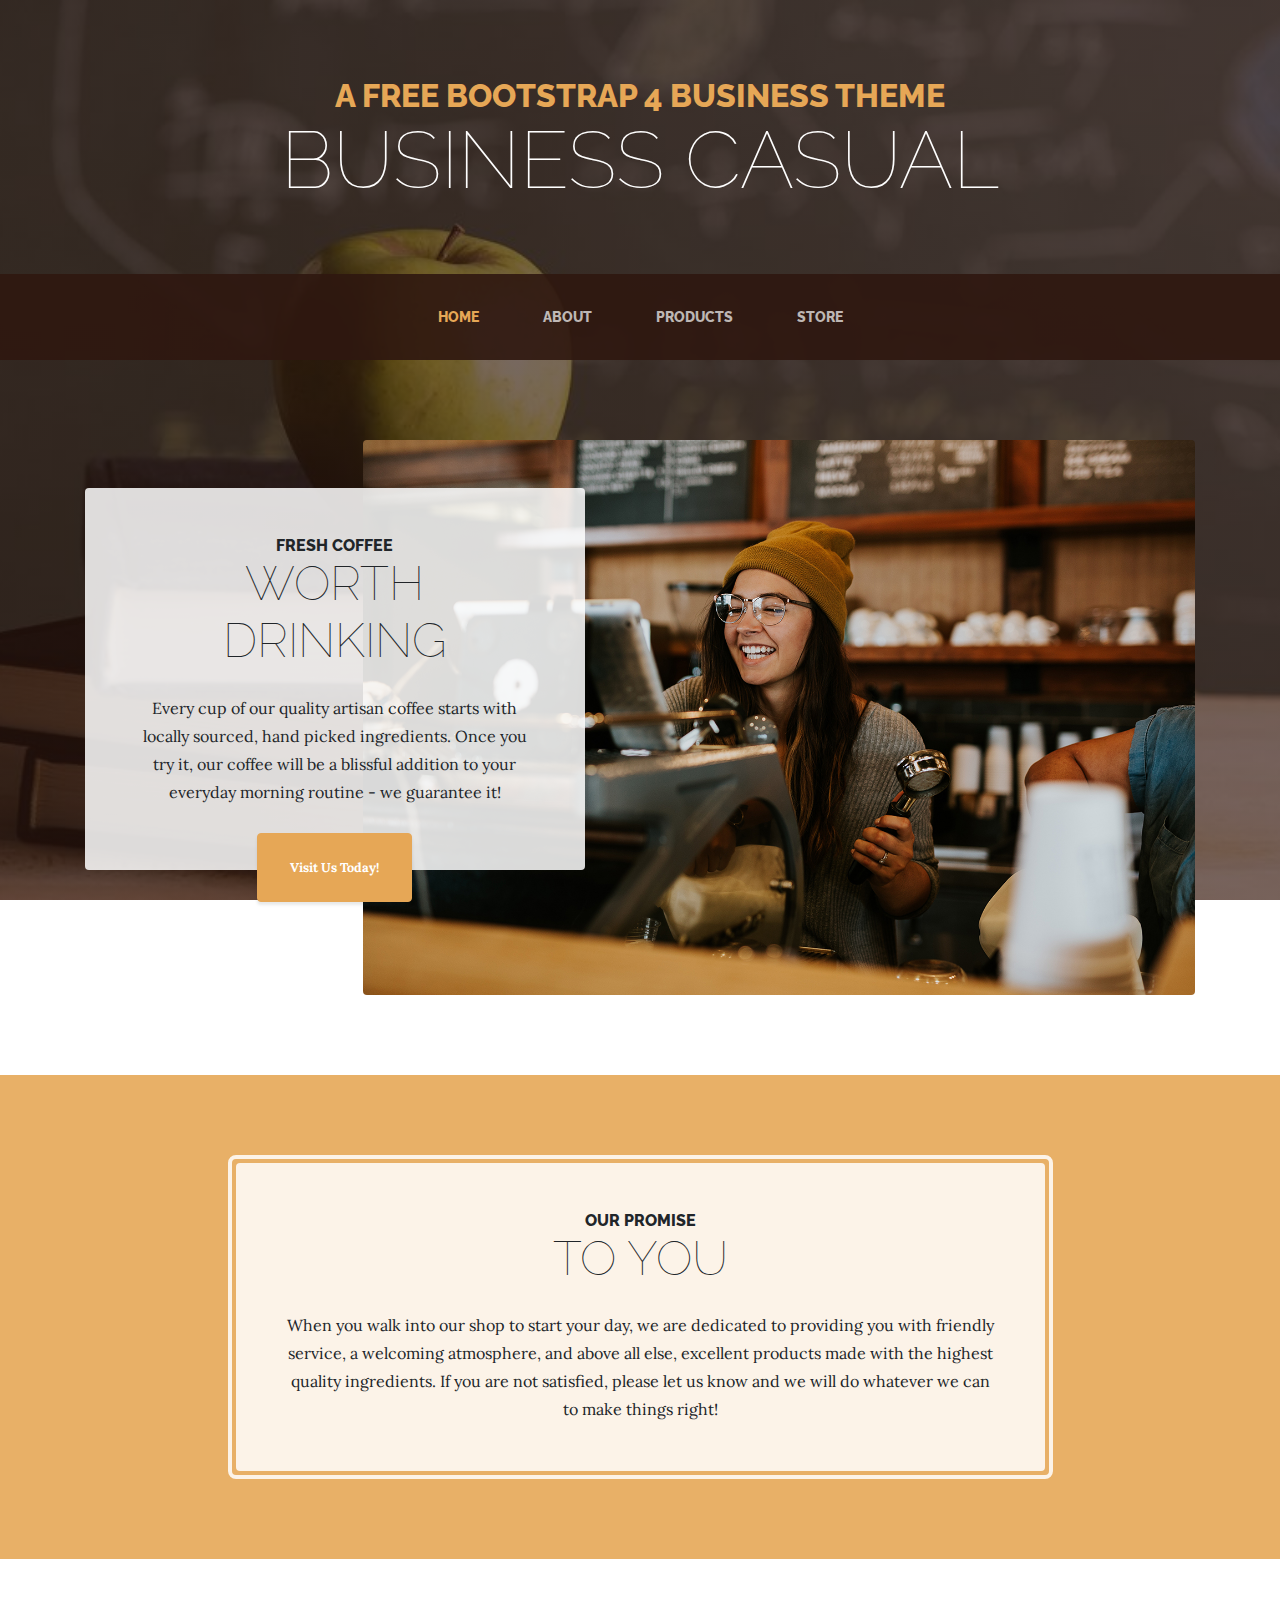
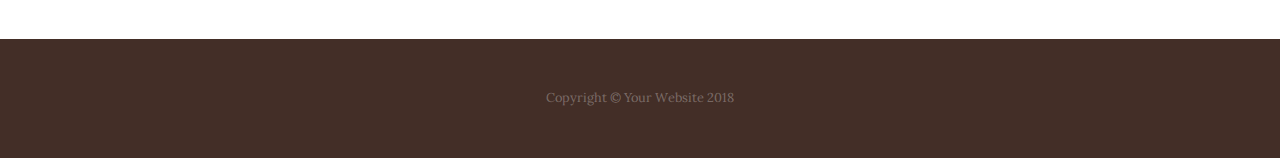
==== index.html @ 148fc431 "replacing files" ====
<!DOCTYPE html>
<html lang="en">

  <head>

    <meta charset="utf-8">
    <meta name="viewport" content="width=device-width, initial-scale=1, shrink-to-fit=no">
    <meta name="description" content="">
    <meta name="author" content="">

    <title>Business Casual - Start Bootstrap Theme</title>

    <!-- Bootstrap core CSS -->
    <link href="vendor/bootstrap/css/bootstrap.min.css" rel="stylesheet">

    <!-- Custom fonts for this template -->
    <link href="https://fonts.googleapis.com/css?family=Raleway:100,100i,200,200i,300,300i,400,400i,500,500i,600,600i,700,700i,800,800i,900,900i" rel="stylesheet">
    <link href="https://fonts.googleapis.com/css?family=Lora:400,400i,700,700i" rel="stylesheet">

    <!-- Custom styles for this template -->
    <link href="css/business-casual.min.css" rel="stylesheet">

  </head>

  <body>

    <h1 class="site-heading text-center text-white d-none d-lg-block">
      <span class="site-heading-upper text-primary mb-3">A Free Bootstrap 4 Business Theme</span>
      <span class="site-heading-lower">Business Casual</span>
    </h1>

    <!-- Navigation -->
    <nav class="navbar navbar-expand-lg navbar-dark py-lg-4" id="mainNav">
      <div class="container">
        <a class="navbar-brand text-uppercase text-expanded font-weight-bold d-lg-none" href="#">Start Bootstrap</a>
        <button class="navbar-toggler" type="button" data-toggle="collapse" data-target="#navbarResponsive" aria-controls="navbarResponsive" aria-expanded="false" aria-label="Toggle navigation">
          <span class="navbar-toggler-icon"></span>
        </button>
        <div class="collapse navbar-collapse" id="navbarResponsive">
          <ul class="navbar-nav mx-auto">
            <li class="nav-item active px-lg-4">
              <a class="nav-link text-uppercase text-expanded" href="index.html">Home
                <span class="sr-only">(current)</span>
              </a>
            </li>
            <li class="nav-item px-lg-4">
              <a class="nav-link text-uppercase text-expanded" href="about.html">About</a>
            </li>
            <li class="nav-item px-lg-4">
              <a class="nav-link text-uppercase text-expanded" href="products.html">Products</a>
            </li>
            <li class="nav-item px-lg-4">
              <a class="nav-link text-uppercase text-expanded" href="store.html">Store</a>
            </li>
          </ul>
        </div>
      </div>
    </nav>

    <section class="page-section clearfix">
      <div class="container">
        <div class="intro">
          <img class="intro-img img-fluid mb-3 mb-lg-0 rounded" src="img/intro.jpg" alt="">
          <div class="intro-text left-0 text-center bg-faded p-5 rounded">
            <h2 class="section-heading mb-4">
              <span class="section-heading-upper">Fresh Coffee</span>
              <span class="section-heading-lower">Worth Drinking</span>
            </h2>
            <p class="mb-3">Every cup of our quality artisan coffee starts with locally sourced, hand picked ingredients. Once you try it, our coffee will be a blissful addition to your everyday morning routine - we guarantee it!
            </p>
            <div class="intro-button mx-auto">
              <a class="btn btn-primary btn-xl" href="#">Visit Us Today!</a>
            </div>
          </div>
        </div>
      </div>
    </section>

    <section class="page-section cta">
      <div class="container">
        <div class="row">
          <div class="col-xl-9 mx-auto">
            <div class="cta-inner text-center rounded">
              <h2 class="section-heading mb-4">
                <span class="section-heading-upper">Our Promise</span>
                <span class="section-heading-lower">To You</span>
              </h2>
              <p class="mb-0">When you walk into our shop to start your day, we are dedicated to providing you with friendly service, a welcoming atmosphere, and above all else, excellent products made with the highest quality ingredients. If you are not satisfied, please let us know and we will do whatever we can to make things right!</p>
            </div>
          </div>
        </div>
      </div>
    </section>

    <footer class="footer text-faded text-center py-5">
      <div class="container">
        <p class="m-0 small">Copyright &copy; Your Website 2018</p>
      </div>
    </footer>

    <!-- Bootstrap core JavaScript -->
    <script src="vendor/jquery/jquery.min.js"></script>
    <script src="vendor/bootstrap/js/bootstrap.bundle.min.js"></script>

  </body>

</html>
---- css/business-casual.min.css ----
body{font-family:Lora;background:linear-gradient(rgba(47,23,15,.65),rgba(47,23,15,.65)),url(../img/bg.jpg);background-attachment:fixed;background-position:center;background-size:cover}h1,h2,h3,h4,h5,h6{font-family:Raleway}p{line-height:1.75}.text-faded{color:rgba(255,255,255,.3)}.site-heading{margin-top:5rem;margin-bottom:5rem;text-transform:uppercase;line-height:1;font-family:Raleway}.site-heading .site-heading-upper{display:block;font-size:2rem;font-weight:800}.site-heading .site-heading-lower{font-size:5rem;font-weight:100;line-height:4rem}.page-section{margin-top:5rem;margin-bottom:5rem}.section-heading{text-transform:uppercase}.section-heading .section-heading-upper{display:block;font-size:1rem;font-weight:800}.section-heading .section-heading-lower{display:block;font-size:3rem;font-weight:100}.bg-faded{background-color:rgba(255,255,255,.85)}#mainNav{background-color:rgba(47,23,15,.9);font-family:Raleway}#mainNav .navbar-brand{color:#e6a756}#mainNav .navbar-nav .nav-item .nav-link{color:rgba(255,255,255,.7);font-weight:800}#mainNav .navbar-nav .nav-item.active .nav-link{color:#e6a756}@media (min-width:992px){#mainNav .navbar-nav .nav-item .nav-link{font-size:.9rem}#mainNav .navbar-nav .nav-item .nav-link:hover{color:rgba(255,255,255,.4)}#mainNav .navbar-nav .nav-item.active .nav-link:hover{color:#e6a756}}.btn-xl{font-weight:700;font-size:.8rem;padding-top:1.5rem;padding-bottom:1.5rem;padding-left:2rem;padding-right:2rem}.intro{position:relative}@media (min-width:992px){.intro .intro-img{width:75%;float:right}.intro .intro-text{left:0;width:60%;margin-top:3rem;position:absolute}.intro .intro-text .intro-button{width:100%;left:0;position:absolute;bottom:-2rem}}@media (min-width:1200px){.intro .intro-text{width:45%}}.cta{padding-top:5rem;padding-bottom:5rem;background-color:rgba(230,167,86,.9)}.cta .cta-inner{position:relative;padding:3rem;margin:.5rem;background-color:rgba(255,255,255,.85)}.cta .cta-inner:before{border-radius:.5rem;content:'';position:absolute;top:-.5rem;bottom:-.5rem;left:-.5rem;right:-.5rem;border:.25rem solid rgba(255,255,255,.85)}@media (min-width:992px){.about-heading .about-heading-img{position:relative;z-index:0}.about-heading .about-heading-content{margin-top:-5rem;position:relative;z-index:1}}@media (min-width:992px){.product-item .product-item-title{position:relative;z-index:1;margin-bottom:-3rem}.product-item .product-item-img{position:relative;z-index:0;max-width:60vw}.product-item .product-item-description{position:relative;z-index:1;margin-top:-3rem;max-width:50vw}}.list-hours{font-size:.9rem}.list-hours .list-hours-item{border-bottom:1px solid rgba(230,167,86,.5);padding-bottom:.25rem;margin-bottom:1rem;font-style:italic}.list-hours .list-hours-item.today{font-weight:700;color:#e6a756}@media (min-width:992px){.list-hours{width:50%;font-size:1.1rem}}.address strong{font-size:1.2rem}.footer{background-color:rgba(47,23,15,.9)}.text-primary{color:#e6a756!important}.bg-primary{background-color:#e6a756!important}.btn{box-shadow:0 3px 3px 0 rgba(33,37,41,.1)}.btn-primary{background-color:#e6a756;border-color:#e6a756}.btn-primary:active,.btn-primary:focus,.btn-primary:hover{background-color:#df902a;border-color:#df902a}.font-weight-light{font-weight:100!important}
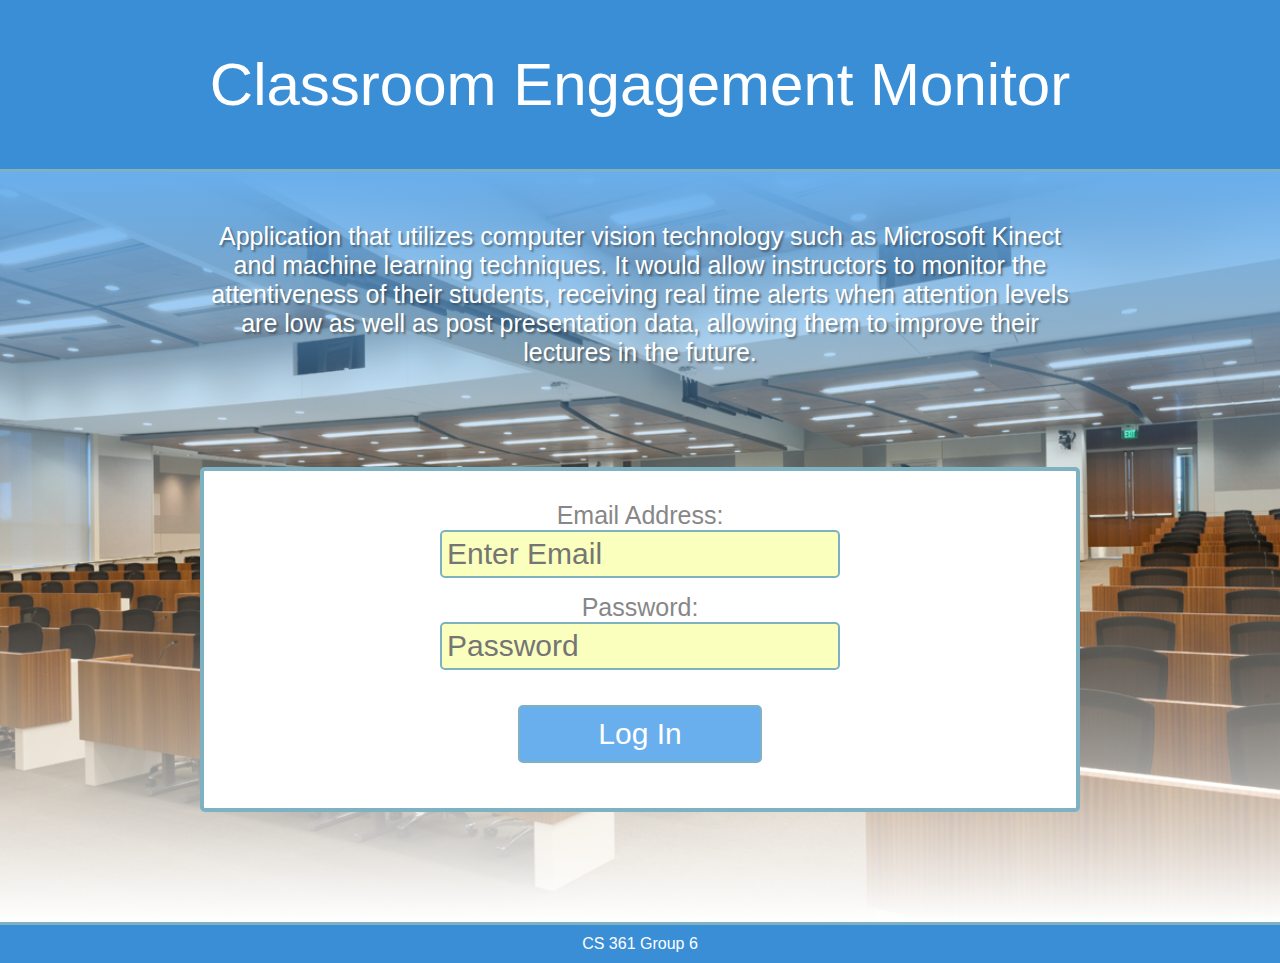
==== commit 9d557bc6: "Added files for the current version of website" ====
--- a/index.html
+++ b/index.html
@@ -1,107 +1,46 @@
-<!DOCTYPE html>
-<html lang="en">
-
-  <head>
-
-    <meta charset="utf-8">
-    <meta name="viewport" content="width=device-width, initial-scale=1, shrink-to-fit=no">
-    <meta name="description" content="">
-    <meta name="author" content="">
-
-    <title>Business Casual - Start Bootstrap Theme</title>
-
-    <!-- Bootstrap core CSS -->
-    <link href="vendor/bootstrap/css/bootstrap.min.css" rel="stylesheet">
-
-    <!-- Custom fonts for this template -->
-    <link href="https://fonts.googleapis.com/css?family=Raleway:100,100i,200,200i,300,300i,400,400i,500,500i,600,600i,700,700i,800,800i,900,900i" rel="stylesheet">
-    <link href="https://fonts.googleapis.com/css?family=Lora:400,400i,700,700i" rel="stylesheet">
-
-    <!-- Custom styles for this template -->
-    <link href="css/business-casual.min.css" rel="stylesheet">
-
-  </head>
-
-  <body>
-
-    <h1 class="site-heading text-center text-white d-none d-lg-block">
-      <span class="site-heading-upper text-primary mb-3">A Free Bootstrap 4 Business Theme</span>
-      <span class="site-heading-lower">Business Casual</span>
-    </h1>
-
-    <!-- Navigation -->
-    <nav class="navbar navbar-expand-lg navbar-dark py-lg-4" id="mainNav">
-      <div class="container">
-        <a class="navbar-brand text-uppercase text-expanded font-weight-bold d-lg-none" href="#">Start Bootstrap</a>
-        <button class="navbar-toggler" type="button" data-toggle="collapse" data-target="#navbarResponsive" aria-controls="navbarResponsive" aria-expanded="false" aria-label="Toggle navigation">
-          <span class="navbar-toggler-icon"></span>
-        </button>
-        <div class="collapse navbar-collapse" id="navbarResponsive">
-          <ul class="navbar-nav mx-auto">
-            <li class="nav-item active px-lg-4">
-              <a class="nav-link text-uppercase text-expanded" href="index.html">Home
-                <span class="sr-only">(current)</span>
-              </a>
-            </li>
-            <li class="nav-item px-lg-4">
-              <a class="nav-link text-uppercase text-expanded" href="about.html">About</a>
-            </li>
-            <li class="nav-item px-lg-4">
-              <a class="nav-link text-uppercase text-expanded" href="products.html">Products</a>
-            </li>
-            <li class="nav-item px-lg-4">
-              <a class="nav-link text-uppercase text-expanded" href="store.html">Store</a>
-            </li>
-          </ul>
-        </div>
-      </div>
-    </nav>
-
-    <section class="page-section clearfix">
-      <div class="container">
-        <div class="intro">
-          <img class="intro-img img-fluid mb-3 mb-lg-0 rounded" src="img/intro.jpg" alt="">
-          <div class="intro-text left-0 text-center bg-faded p-5 rounded">
-            <h2 class="section-heading mb-4">
-              <span class="section-heading-upper">Fresh Coffee</span>
-              <span class="section-heading-lower">Worth Drinking</span>
-            </h2>
-            <p class="mb-3">Every cup of our quality artisan coffee starts with locally sourced, hand picked ingredients. Once you try it, our coffee will be a blissful addition to your everyday morning routine - we guarantee it!
-            </p>
-            <div class="intro-button mx-auto">
-              <a class="btn btn-primary btn-xl" href="#">Visit Us Today!</a>
-            </div>
-          </div>
-        </div>
-      </div>
-    </section>
-
-    <section class="page-section cta">
-      <div class="container">
-        <div class="row">
-          <div class="col-xl-9 mx-auto">
-            <div class="cta-inner text-center rounded">
-              <h2 class="section-heading mb-4">
-                <span class="section-heading-upper">Our Promise</span>
-                <span class="section-heading-lower">To You</span>
-              </h2>
-              <p class="mb-0">When you walk into our shop to start your day, we are dedicated to providing you with friendly service, a welcoming atmosphere, and above all else, excellent products made with the highest quality ingredients. If you are not satisfied, please let us know and we will do whatever we can to make things right!</p>
-            </div>
-          </div>
-        </div>
-      </div>
-    </section>
-
-    <footer class="footer text-faded text-center py-5">
-      <div class="container">
-        <p class="m-0 small">Copyright &copy; Your Website 2018</p>
-      </div>
-    </footer>
-
-    <!-- Bootstrap core JavaScript -->
-    <script src="vendor/jquery/jquery.min.js"></script>
-    <script src="vendor/bootstrap/js/bootstrap.bundle.min.js"></script>
-
-  </body>
-
-</html>
+<!DOCTYPE html>
+<html>
+  <head>
+        <meta charset="UTF-8">
+        <title>loginTest</title>
+    <script src="authentication.js"></script>
+    <link href="main.css" rel="stylesheet">
+
+    </head>
+  
+  <body>
+    <header>
+      <div class="container">
+        <h1>Classroom Engagement Monitor</h1>
+      </div>
+    </header>
+  
+    <section>
+      <div class="container">
+        <p>Application that utilizes computer vision technology such as Microsoft Kinect and machine learning techniques.  It would allow instructors to monitor the attentiveness of their students, receiving real time alerts when attention levels are low as well as post presentation data, allowing them to improve their lectures in the future.</p>
+  
+        <form method="post">
+          Email Address:<br>
+          <input type="text" name="name_input" id="username" placeholder="Enter Email">
+          <br>
+          Password:<br>
+          <input type="password" name="password_input" id="password" placeholder="Password">
+          <br>
+          <input type="submit" value="Log In" id="validate"/>
+          <div>
+            <span id="result"></span>
+          </div>
+        </form>
+    
+    
+      </div>
+    </section>
+    
+    <footer>
+      <div class="container">
+        <p>CS 361 Group 6</p>
+      </div>
+    </footer>
+    
+  </body>
+</html>--- a/main.css
+++ b/main.css
@@ -0,0 +1,110 @@
+/* global styles */
+*
+{
+	margin:0;
+	padding:0;
+	font-size:14px;
+	font-weight:normal;
+	list-style:none;
+	text-decoration:none;
+}
+body
+{
+	font-family:"Helvetica Neue", Helvetica, Arial, sans-serif;
+	color:white;
+}
+.container
+{
+	max-width:900px;
+	margin:0 auto;
+	text-align:center;
+	padding:0 10px;
+	box-sizing:border-box;
+	overflow:hidden;
+}
+
+
+/* header styles */
+header
+{
+	text-align: center;
+	padding: 50px 0px;
+	background-color: #3a8ed6;
+	border-bottom: 3px solid #7EB1C2;
+}
+header h1
+{
+	font-size: 60px;
+}
+
+
+/* content/section styles */
+section
+{
+	background:
+		linear-gradient(#69afed, transparent 50%),
+		linear-gradient(to top, #fff, transparent 50%),
+		url('school.jpg') center no-repeat;
+	background-size:cover;
+	height:750px;
+	box-sizing:box-border;
+}
+section p
+{
+	font-size: 25px;
+	text-shadow:2px 2px 2px rgba(34,43,46, .5);
+	margin: 50px 0px;
+}
+section form
+{
+	font-size: 25px;
+	background-color: white;
+	border: 4px solid #7EB1C2;
+	border-radius: 5px;
+	padding: 30px;
+	margin: 100px 0px;
+	color: #878787;
+}
+section form input
+{
+	font-size:30px;
+	border: 2px solid #7EB1C2;
+	border-radius: 5px;
+	margin-bottom: 15px;
+	padding: 5px;
+	background: #FAFFBD;
+}
+#validate
+{
+	padding: 10px;
+	width: 30%;
+	color: white;
+	margin-top:20px;
+	background-color: #69afed;
+}
+#validate:hover
+{
+	cursor: pointer;
+	background: #3a8ed6;
+	-webkit-transition: background 300ms;
+	-moz-transition: background 300ms;
+	transition: background 300ms;
+}
+#result
+{
+	color:red;
+	font-weight: bold;
+	font-size: 18px;
+}
+
+/* footer styles */
+footer
+{
+	background-color: #3a8ed6;
+	border-top: 3px solid #7EB1C2;
+	padding: 10px 0px;
+}
+footer p
+{
+	font-size: 16px;
+}